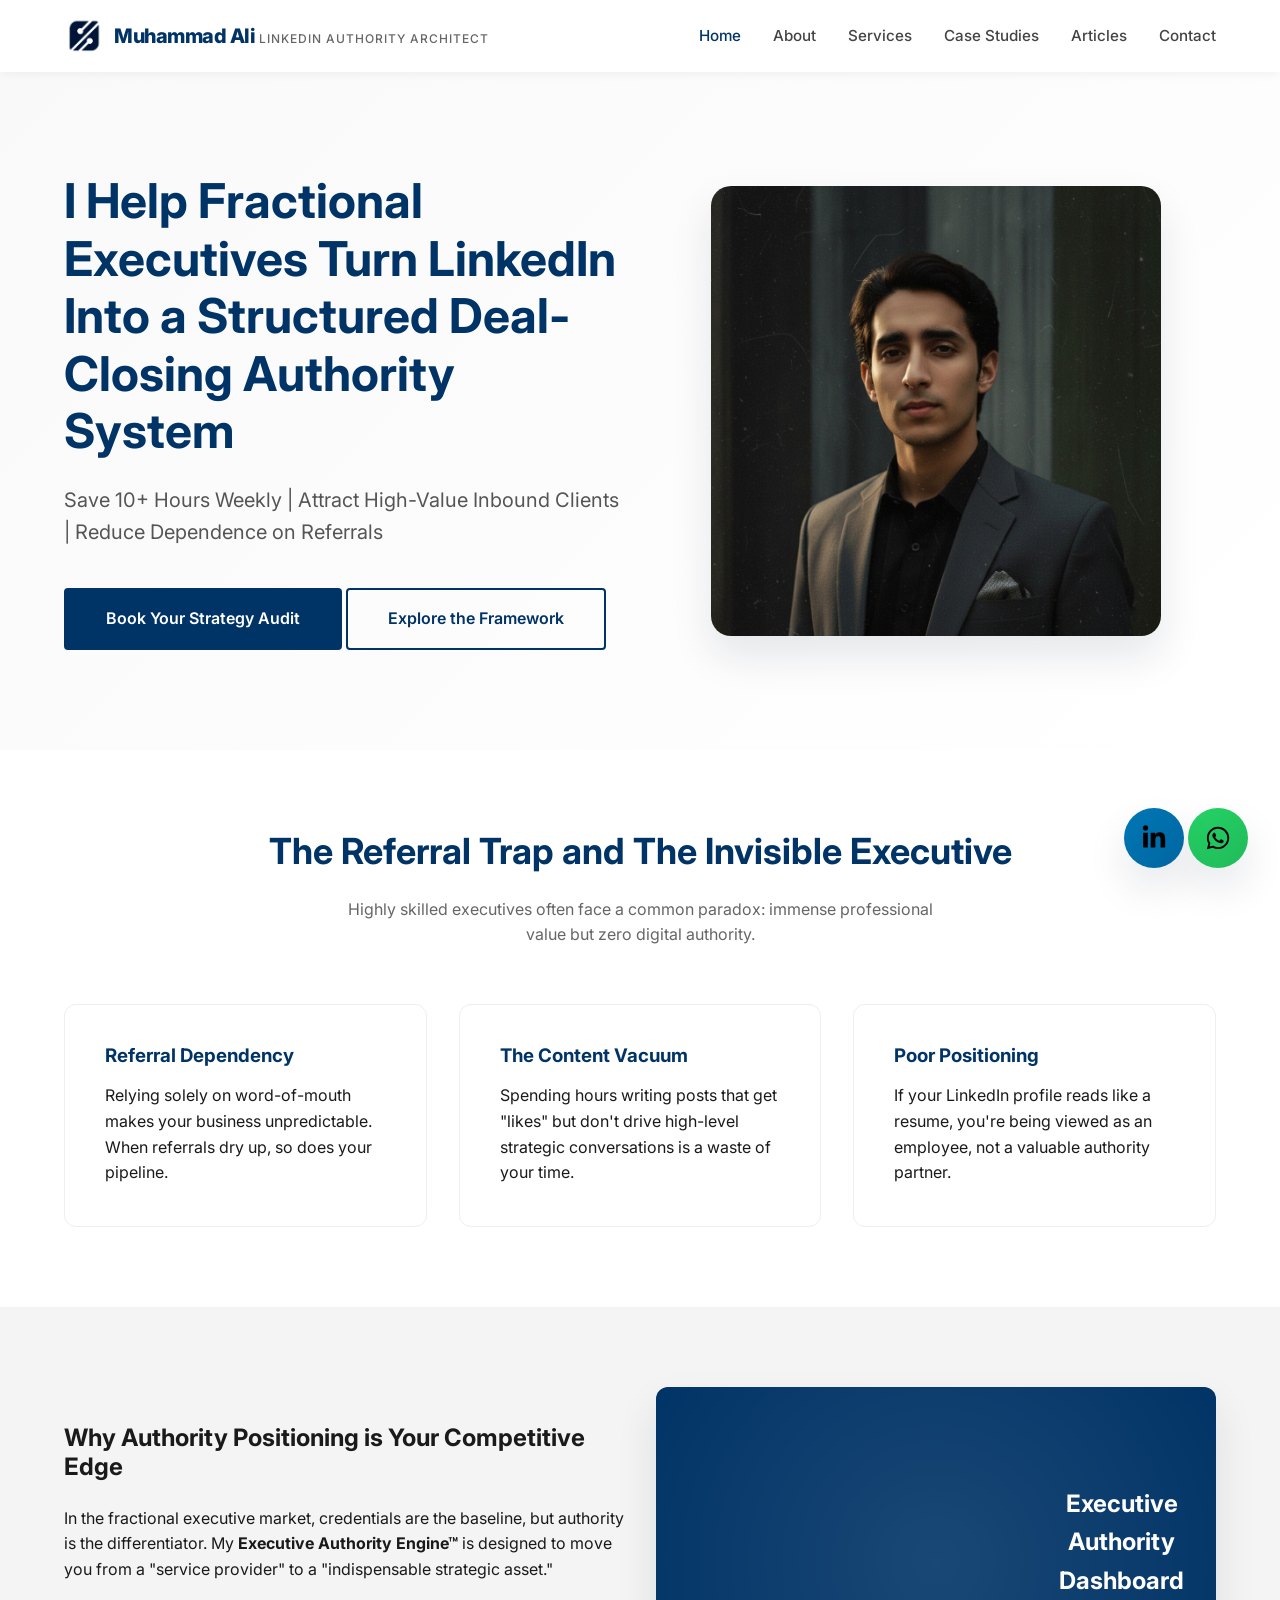
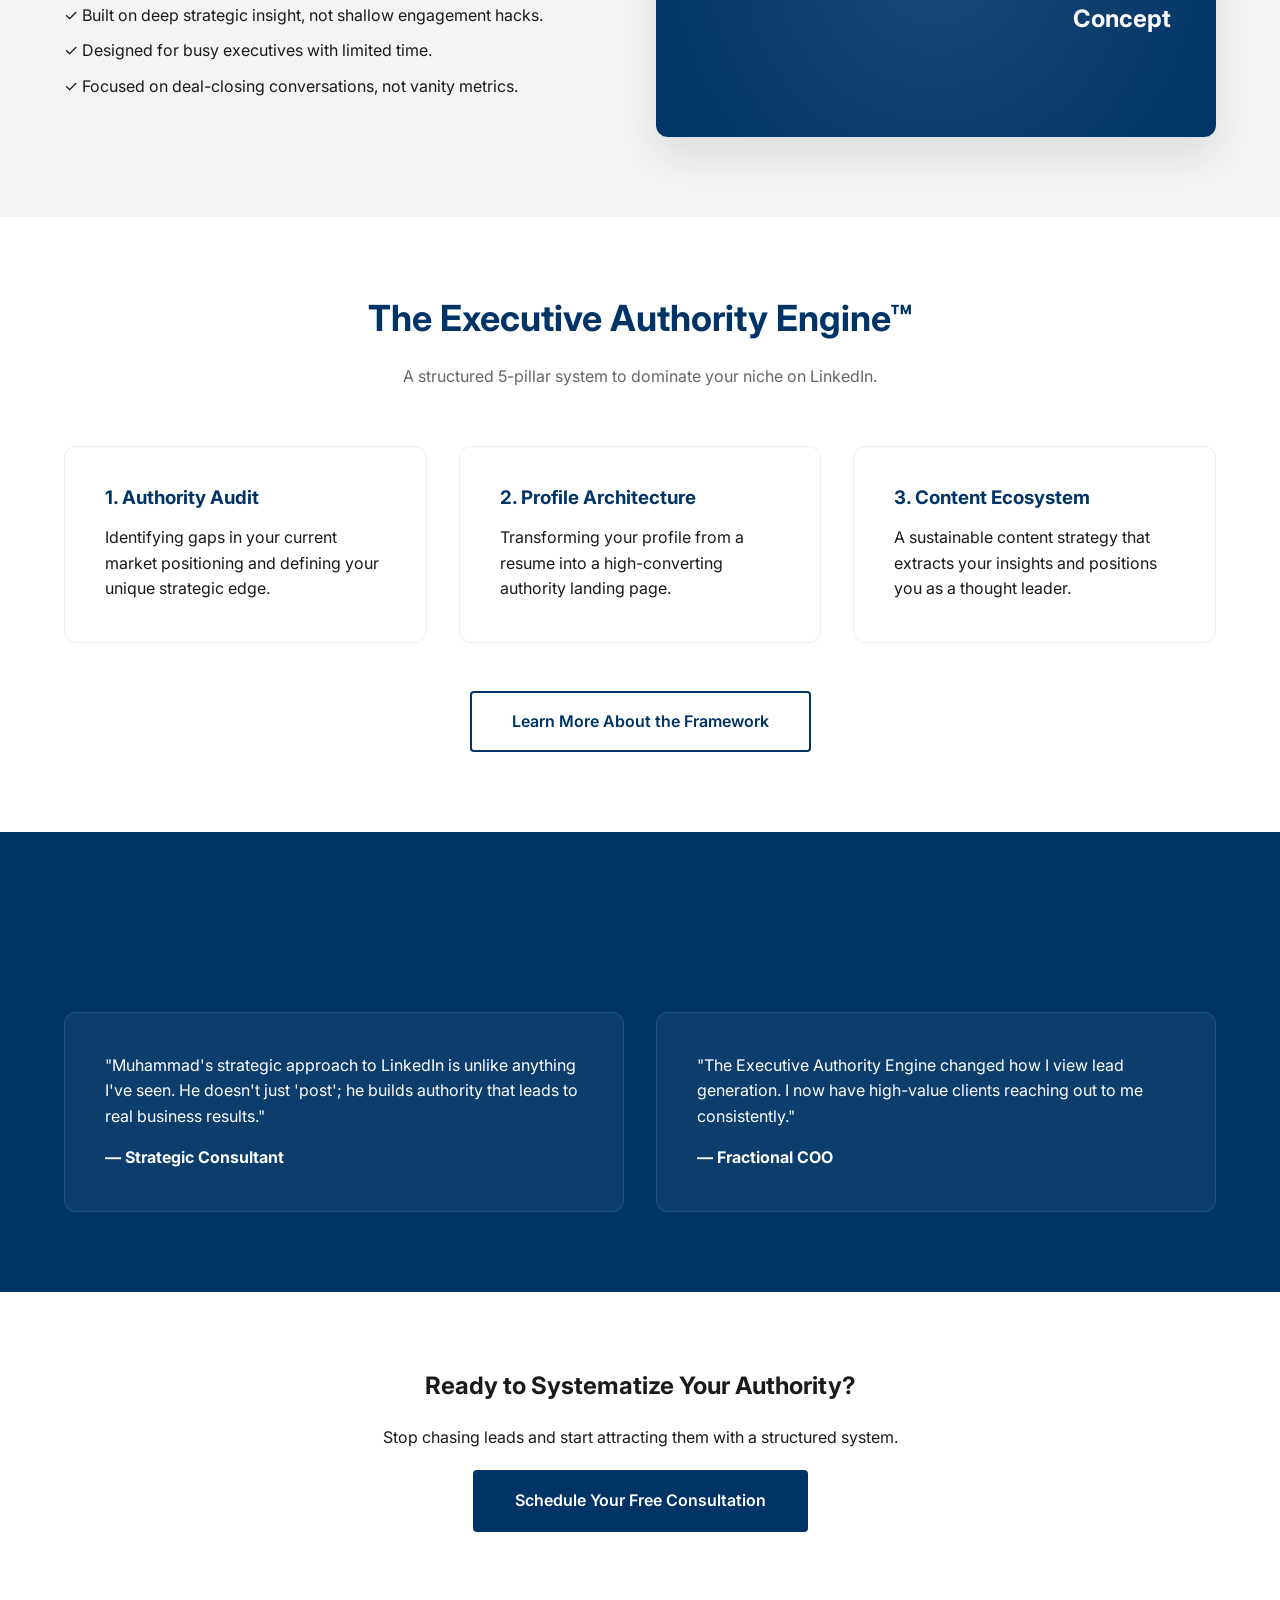
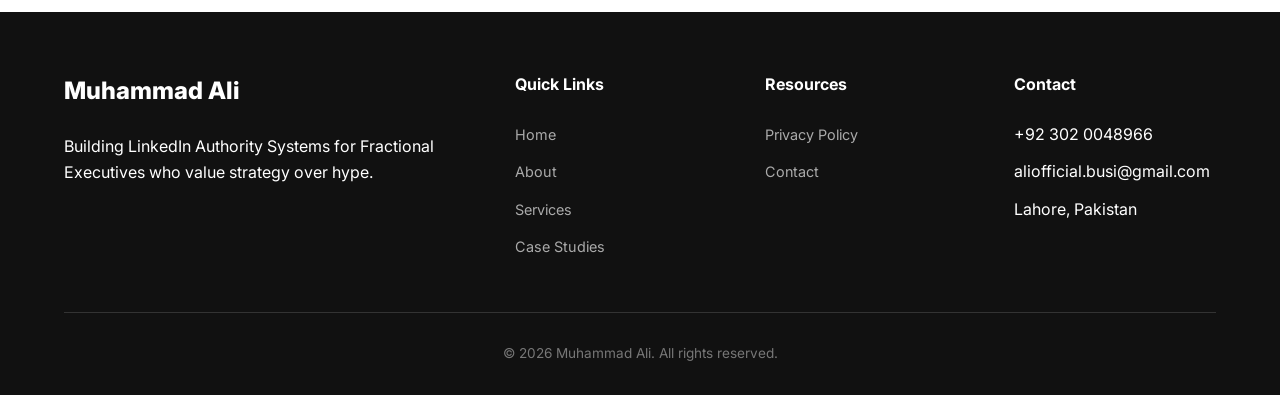
==== index.html @ 1dca79aa "aasfore-authority-architect Initial Deployment" ====
<!DOCTYPE html>
<html lang="en">

<head>
    <meta charset="UTF-8">
    <meta name="viewport" content="width=device-width, initial-scale=1.0">
    <!-- replace YOUR_CODE with the string provided by Google Search Console -->
    <meta name="google-site-verification" content="YOUR_CODE">
    <title>Muhammad Ali | LinkedIn Authority Architect | Executive Lead Generation</title>
    <meta name="description"
        content="Muhammad Ali helps fractional executives turn LinkedIn into a structured deal-closing authority system. Save 10+ hours weekly and attract high-value inbound clients.">
    <meta name="keywords"
        content="LinkedIn Marketing, Fractional Executives, Personal Branding, Executive Authority, Lead Generation, Muhammad Ali">
    <link rel="canonical" href="https://aliofficialpk.github.io/aasfore-authority-architect/" />
    <!-- Google Analytics -->
    <script async src="https://www.googletagmanager.com/gtag/js?id=G-XXXXXXXXXX"></script>
    <script>
        window.dataLayer = window.dataLayer || [];
        function gtag(){dataLayer.push(arguments);}
        gtag('js', new Date());
        gtag('config', 'G-XXXXXXXXXX'); // Replace with your GA4 ID
    </script>

    <!-- Open Graph Tags -->
    <meta property="og:title" content="LinkedIn Authority Architect | Muhammad Ali">
    <meta property="og:description"
        content="Turn LinkedIn into a structured deal-closing authority system. High-value lead generation for executives.">
    <meta property="og:image" content="https://aliofficialpk.github.io/aasfore-authority-architect/og-image.jpg">
    <meta property="og:url" content="https://aliofficialpk.github.io/aasfore-authority-architect/">
    <meta property="og:type" content="website">

    <!-- CSS -->
    <link rel="preconnect" href="https://fonts.googleapis.com">
    <link rel="preconnect" href="https://fonts.gstatic.com" crossorigin>
    <link href="https://fonts.googleapis.com/css2?family=Inter:wght@400;500;700;800&display=swap" rel="stylesheet">
    <link rel="stylesheet" href="https://cdnjs.cloudflare.com/ajax/libs/font-awesome/6.4.0/css/all.min.css" integrity="sha512-iecdLmaskl7CVJkEszD8auwQQQksKFVucqkngJ7I0FSVDqHry36rupLSutmpzyzxbgsDXkAGkna27iZmofglYD8g==" crossorigin="anonymous" referrerpolicy="no-referrer" />
    <link rel="stylesheet" href="styles.css">

    <!-- Schema.org JSON-LD -->
    <script type="application/ld+json">
    {
      "@context": "https://schema.org",
      "@type": "Person",
      "name": "Muhammad Ali",
      "jobTitle": "LinkedIn Authority Architect",
      "url": "https://aliofficialpk.github.io/aasfore-authority-architect/",
      "sameAs": [
        "https://www.linkedin.com/in/muhammad-ali-b2568537b"
      ],
      "address": {
        "@type": "PostalAddress",
        "addressLocality": "Lahore",
        "addressRegion": "Punjab",
        "addressCountry": "Pakistan"
      }
    }
    </script>
</head>

<body>

    <header>
        <div class="container">
            <nav>
                <a href="index.html" class="logo">
                    <div style="display: flex; align-items: center; gap: 10px;">
                        <img src="logoForAssfore.png" alt="Logo" style="height: 40px; width: auto;">
                        <div>Muhammad Ali <span>LinkedIn Authority Architect</span></div>
                    </div>
                </a>
                <ul class="nav-links">
                    <li><a href="index.html" class="active">Home</a></li>
                    <li><a href="about.html">About</a></li>
                    <li><a href="services.html">Services</a></li>
                    <li><a href="case-studies.html">Case Studies</a></li>
                    <li><a href="articles.html">Articles</a></li>
                    <li><a href="contact.html">Contact</a></li>
                </ul>
                <div class="menu-toggle">
                    <span></span>
                    <span></span>
                    <span></span>
                </div>
            </nav>
        </div>
    </header>

    <main>
        <!-- Hero Section -->
        <section class="hero">
            <div class="container">
                <div class="grid grid-2" style="align-items: center; text-align: left;">
                    <div class="reveal fade-up hero-animate">
                        <h1 style="margin-left: 0; margin-right: 0;">I Help Fractional Executives Turn LinkedIn Into a
                            Structured Deal-Closing Authority System</h1>
                        <p style="margin-left: 0; margin-right: 0;">Save 10+ Hours Weekly | Attract High-Value Inbound
                            Clients | Reduce Dependence on Referrals</p>
                        <div class="hero-btns">
                            <a href="contact.html" class="btn">Book Your Strategy Audit</a>
                            <a href="services.html" class="btn btn-outline">Explore the Framework</a>
                        </div>
                    </div>
                    <div class="reveal fade-up hero-animate" style="transition-delay: 0.2s;">
                        <img src="muhammad-ali.jpg" alt="Muhammad Ali - LinkedIn Authority Architect"
                            style="border-radius: 20px; box-shadow: var(--shadow-bold); width: 100%; max-width: 450px; margin: 0 auto; display: block;">
                    </div>
                </div>
            </div>
        </section>

        <!-- Problem Statement -->
        <section id="problem">
            <div class="container">
                <div class="section-title reveal fade-up">
                    <h2>The Referral Trap and The Invisible Executive</h2>
                    <p>Highly skilled executives often face a common paradox: immense professional value but zero
                        digital authority.</p>
                </div>
                <div class="grid grid-3">
                    <div class="card reveal fade-up" style="transition-delay: 0.1s;">
                        <h3>Referral Dependency</h3>
                        <p>Relying solely on word-of-mouth makes your business unpredictable. When referrals dry up, so
                            does your pipeline.</p>
                    </div>
                    <div class="card reveal fade-up" style="transition-delay: 0.2s;">
                        <h3>The Content Vacuum</h3>
                        <p>Spending hours writing posts that get "likes" but don't drive high-level strategic
                            conversations is a waste of your time.</p>
                    </div>
                    <div class="card reveal fade-up" style="transition-delay: 0.3s;">
                        <h3>Poor Positioning</h3>
                        <p>If your LinkedIn profile reads like a resume, you're being viewed as an employee, not a
                            valuable authority partner.</p>
                    </div>
                </div>
            </div>
        </section>

        <!-- Authority Positioning -->
        <section id="authority" style="background: var(--light-gray);">
            <div class="container">
                <div class="grid grid-2" style="align-items: center;">
                    <div class="reveal slide-left">
                        <h2>Why Authority Positioning is Your Competitive Edge</h2>
                        <p>In the fractional executive market, credentials are the baseline, but authority is the
                            differentiator. My <strong>Executive Authority Engine™</strong> is designed to move you from
                            a "service provider" to a "indispensable strategic asset."</p>
                        <ul style="margin-top: 20px;">
                            <li style="margin-bottom: 10px;">✓ Built on deep strategic insight, not shallow engagement
                                hacks.</li>
                            <li style="margin-bottom: 10px;">✓ Designed for busy executives with limited time.</li>
                            <li>✓ Focused on deal-closing conversations, not vanity metrics.</li>
                        </ul>
                    </div>
                    <div class="reveal fade-up" style="transition-delay: 0.2s;">
                        <!-- Graphical Element for Authority -->
                        <div
                            style="background: var(--primary-blue); height: 350px; border-radius: 12px; display: flex; align-items: center; justify-content: center; position: relative; overflow: hidden; box-shadow: var(--shadow-bold);">
                            <!-- Extra Professional Visual Integration -->
                            <div class="reveal scale-in" style="margin-top: 3rem; text-align: center;">
                                <img src="linkedin-growth-specialist.png"
                                    alt="LinkedIn Growth Specialist - AI Powered Content"
                                    style="width: 100%; max-width: 900px; border-radius: 20px; box-shadow: var(--shadow-bold);">
                            </div>
                            <div
                                style="position: absolute; width: 150%; height: 150%; background: radial-gradient(circle, rgba(255,255,255,0.1) 0%, transparent 70%);">
                            </div>
                            <h4 style="color: #fff; font-size: 1.5rem; text-align: center; padding: 2rem;">Executive
                                Authority <br> Dashboard Concept</h4>
                        </div>
                    </div>
                </div>
            </div>
        </section>

        <!-- Framework Overview -->
        <section id="framework">
            <div class="container">
                <div class="section-title reveal fade-up">
                    <h2>The Executive Authority Engine™</h2>
                    <p>A structured 5-pillar system to dominate your niche on LinkedIn.</p>
                </div>
                <div class="grid grid-3">
                    <div class="card reveal fade-up" style="transition-delay: 0.1s;">
                        <h3>1. Authority Audit</h3>
                        <p>Identifying gaps in your current market positioning and defining your unique strategic edge.
                        </p>
                    </div>
                    <div class="card reveal fade-up" style="transition-delay: 0.2s;">
                        <h3>2. Profile Architecture</h3>
                        <p>Transforming your profile from a resume into a high-converting authority landing page.</p>
                    </div>
                    <div class="card reveal fade-up" style="transition-delay: 0.3s;">
                        <h3>3. Content Ecosystem</h3>
                        <p>A sustainable content strategy that extracts your insights and positions you as a thought
                            leader.</p>
                    </div>
                </div>
                <div style="text-align: center; margin-top: 3rem;" class="reveal fade-up">
                    <a href="services.html" class="btn btn-outline">Learn More About the Framework</a>
                </div>
            </div>
        </section>

        <!-- Testimonials -->
        <section id="testimonials" style="background: var(--primary-blue); color: #fff;">
            <div class="container">
                <div class="section-title reveal fade-up">
                    <h2 style="color: #fff;">Client Feedback</h2>
                </div>
                <div class="grid grid-2">
                    <div class="card reveal fade-up"
                        style="background: rgba(255,255,255,0.05); border-color: rgba(255,255,255,0.1); color: #fff; transition-delay: 0.1s;">
                        <p>"Muhammad's strategic approach to LinkedIn is unlike anything I've seen. He doesn't just
                            'post'; he builds authority that leads to real business results."</p>
                        <h4 style="margin-top: 1rem;">— Strategic Consultant</h4>
                    </div>
                    <div class="card reveal fade-up"
                        style="background: rgba(255,255,255,0.05); border-color: rgba(255,255,255,0.1); color: #fff; transition-delay: 0.2s;">
                        <p>"The Executive Authority Engine changed how I view lead generation. I now have high-value
                            clients reaching out to me consistently."</p>
                        <h4 style="margin-top: 1rem;">— Fractional COO</h4>
                    </div>
                </div>
            </div>
        </section>

        <!-- CTA Section -->
        <section class="cta reveal fade-up">
            <div class="container" style="text-align: center;">
                <h2>Ready to Systematize Your Authority?</h2>
                <p>Stop chasing leads and start attracting them with a structured system.</p>
                <a href="contact.html" class="btn" style="margin-top: 20px;">Schedule Your Free Consultation</a>
            </div>
        </section>
    </main>

    <footer>
        <div class="container">
            <div class="footer-content">
                <div class="footer-info">
                    <div class="footer-logo">Muhammad Ali</div>
                    <p>Building LinkedIn Authority Systems for Fractional Executives who value strategy over hype.</p>
                </div>
                <div class="footer-links">
                    <h4>Quick Links</h4>
                    <ul>
                        <li><a href="index.html">Home</a></li>
                        <li><a href="about.html">About</a></li>
                        <li><a href="services.html">Services</a></li>
                        <li><a href="case-studies.html">Case Studies</a></li>
                    </ul>
                </div>
                <div class="footer-links">
                    <h4>Resources</h4>
                    <ul>
                        <li><a href="privacy-policy.html">Privacy Policy</a></li>
                        <li><a href="contact.html">Contact</a></li>
                    </ul>
                </div>
                <div class="footer-links">
                    <h4>Contact</h4>
                    <ul>
                        <li>+92 302 0048966</li>
                        <li>aliofficial.busi@gmail.com</li>
                        <li>Lahore, Pakistan</li>
                    </ul>
                </div>
            </div>
            <div class="footer-bottom">
                <p>&copy; 2026 Muhammad Ali. All rights reserved.</p>
            </div>
        </div>
    </footer>

    <!-- Floating WhatsApp Button -->
    <a href="https://wa.me/923020048966" class="whatsapp-button" target="_blank" rel="noopener noreferrer" title="Chat with us on WhatsApp">
        <img src="whatsappLogo.svg" alt="WhatsApp" class="whatsapp-icon">
    </a>

    <!-- Floating LinkedIn Button -->
    <a href="https://www.linkedin.com/in/muhammad-ali-b2568537b" class="linkedin-button" target="_blank" rel="noopener noreferrer" title="Connect with us on LinkedIn">
        <img src="linkedinLogo.svg" alt="LinkedIn" class="linkedin-icon">
    </a>

    <script src="script.js"></script>
</body>

</html>
---- styles.css ----
:root {
    --primary-blue: #003366;
    --text-charcoal: #1a1a1a;
    --bg-white: #ffffff;
    --light-gray: #f4f4f4;
    --accent-gray: #dddddd;
    --transition-speed: 0.4s;
    --max-width: 1200px;
    --shadow-soft: 0 10px 30px rgba(0, 0, 0, 0.05);
    --shadow-bold: 0 20px 40px rgba(0, 31, 63, 0.1);
}

@keyframes fadeInUp {
    from {
        opacity: 0;
        transform: translateY(30px);
    }

    to {
        opacity: 1;
        transform: translateY(0);
    }
}

@keyframes fadeIn {
    from {
        opacity: 0;
    }

    to {
        opacity: 1;
    }
}

@keyframes slideInLeft {
    from {
        opacity: 0;
        transform: translateX(-30px);
    }

    to {
        opacity: 1;
        transform: translateX(0);
    }
}

@keyframes scaleIn {
    from {
        opacity: 0;
        transform: scale(0.95);
    }

    to {
        opacity: 1;
        transform: scale(1);
    }
}

* {
    margin: 0;
    padding: 0;
    box-sizing: border-box;
}

.reveal {
    opacity: 0;
    transition: all 0.8s ease-out;
}

.reveal.visible {
    opacity: 1;
}

.fade-up {
    transform: translateY(30px);
}

.fade-up.visible {
    transform: translateY(0);
}

.slide-left {
    transform: translateX(-30px);
}

.slide-left.visible {
    transform: translateX(0);
}

.scale-in {
    transform: scale(0.95);
}

.scale-in.visible {
    transform: scale(1);
}

body {
    font-family: 'Inter', -apple-system, BlinkMacSystemFont, "Segoe UI", Roboto, sans-serif;
    line-height: 1.6;
    color: var(--text-charcoal);
    background-color: var(--bg-white);
    overflow-x: hidden;
}

h1,
h2,
h3 {
    line-height: 1.2;
    margin-bottom: 1.5rem;
    font-weight: 700;
}

a {
    text-decoration: none;
    color: inherit;
    transition: var(--transition-speed);
}

ul {
    list-style: none;
}

img {
    max-width: 100%;
    height: auto;
}

.container {
    max-width: var(--max-width);
    margin: 0 auto;
    padding: 0 1.5rem;
}

/* Header & Navigation */
header {
    background: var(--bg-white);
    box-shadow: 0 2px 10px rgba(0, 0, 0, 0.05);
    padding: 1rem 0;
    position: sticky;
    top: 0;
    z-index: 1000;
}

nav {
    display: flex;
    justify-content: space-between;
    align-items: center;
}

.logo {
    font-size: 1.25rem;
    font-weight: 800;
    color: var(--primary-blue);
    letter-spacing: -0.5px;
    line-height: 1.1;
    display: flex;
    flex-direction: column;
}

.logo span {
    font-size: 0.75rem;
    font-weight: 500;
    color: #666;
    letter-spacing: 1px;
    text-transform: uppercase;
}

.nav-links {
    display: flex;
    gap: 2rem;
}

.nav-links a {
    font-size: 0.95rem;
    font-weight: 500;
    color: #444;
}

.nav-links a:hover,
.nav-links a.active {
    color: var(--primary-blue);
}

.menu-toggle {
    display: none;
    flex-direction: column;
    gap: 5px;
    cursor: pointer;
}

.menu-toggle span {
    width: 25px;
    height: 3px;
    background: var(--text-charcoal);
    border-radius: 3px;
}

/* Hero Section */
.hero {
    padding: 100px 0;
    background: linear-gradient(135deg, #f9f9f9 0%, #ffffff 100%);
    text-align: center;
}

.hero h1 {
    font-size: 3rem;
    max-width: 900px;
    margin-left: auto;
    margin-right: auto;
    color: var(--primary-blue);
}

.hero p {
    font-size: 1.25rem;
    color: #555;
    margin-bottom: 2.5rem;
    max-width: 700px;
    margin-left: auto;
    margin-right: auto;
}

.btn {
    display: inline-block;
    padding: 1rem 2.5rem;
    background: var(--primary-blue);
    color: #fff;
    border-radius: 4px;
    font-weight: 600;
    transition: var(--transition-speed);
    border: 2px solid var(--primary-blue);
}

.btn:hover {
    background: transparent;
    color: var(--primary-blue);
}

.btn-outline {
    background: transparent;
    color: var(--primary-blue);
}

.btn-outline:hover {
    background: var(--primary-blue);
    color: #fff;
}

/* Sections */
section {
    padding: 80px 0;
}

.section-title {
    text-align: center;
    margin-bottom: 3.5rem;
}

.section-title h2 {
    font-size: 2.25rem;
    color: var(--primary-blue);
}

.section-title p {
    color: #666;
    max-width: 600px;
    margin: 0 auto;
}

/* Grid Layouts */
.grid {
    display: grid;
    gap: 2rem;
}

.grid-3 {
    grid-template-columns: repeat(3, 1fr);
}

.grid-2 {
    grid-template-columns: repeat(2, 1fr);
}

/* Cards */
.card {
    background: #fff;
    padding: 2.5rem;
    border: 1px solid #eee;
    border-radius: 12px;
    transition: var(--transition-speed) cubic-bezier(0.165, 0.84, 0.44, 1);
}

.card:hover {
    border-color: var(--primary-blue);
    transform: translateY(-10px);
    box-shadow: var(--shadow-bold);
}

.card h3 {
    color: var(--primary-blue);
    margin-bottom: 1rem;
}

/* Footer */
footer {
    background: #111;
    color: #fff;
    padding: 60px 0 30px;
}

.footer-content {
    display: grid;
    grid-template-columns: 2fr 1fr 1fr 1fr;
    gap: 3rem;
    margin-bottom: 40px;
}

.footer-logo {
    font-size: 1.5rem;
    font-weight: 800;
    margin-bottom: 1.5rem;
    color: #fff;
}

.footer-links h4 {
    margin-bottom: 1.5rem;
    color: #fff;
}

.footer-links ul li {
    margin-bottom: 0.75rem;
}

.footer-links ul li a {
    color: #aaa;
    font-size: 0.9rem;
}

.footer-links ul li a:hover {
    color: #fff;
}

.footer-bottom {
    border-top: 1px solid #333;
    padding-top: 30px;
    text-align: center;
    font-size: 0.85rem;
    color: #777;
}

/* Responsive */
@media (max-width: 992px) {
    .grid-3 {
        grid-template-columns: repeat(2, 1fr);
    }

    .hero h1 {
        font-size: 2.5rem;
    }
}

/* Floating WhatsApp Button */
.whatsapp-button {
    position: fixed;
    bottom: 2rem;
    right: 2rem;
    width: 60px;
    height: 60px;
    background: linear-gradient(135deg, #25d366 0%, #20ba5a 100%);
    border-radius: 50%;
    display: flex;
    align-items: center;
    justify-content: center;
    text-decoration: none;
    box-shadow: var(--shadow-bold);
    transition: all var(--transition-speed) ease;
    z-index: 999;
    border: none;
    cursor: pointer;
}

.whatsapp-icon {
    width: 32px;
    height: 32px;
    object-fit: contain;
}

.whatsapp-button:hover {
    transform: scale(1.1) translateY(-5px);
    box-shadow: 0 25px 45px rgba(37, 211, 102, 0.35);
}

.whatsapp-button:active {
    transform: scale(0.95);
}

/* Floating LinkedIn Button */
.linkedin-button {
    position: fixed;
    bottom: 2rem;
    right: 6rem;
    width: 60px;
    height: 60px;
    background: linear-gradient(135deg, #0077B5 0%, #0066A1 100%);
    border-radius: 50%;
    display: flex;
    align-items: center;
    justify-content: center;
    text-decoration: none;
    box-shadow: var(--shadow-bold);
    transition: all var(--transition-speed) ease;
    z-index: 999;
    border: none;
    cursor: pointer;
}

.linkedin-icon {
    width: 32px;
    height: 32px;
    object-fit: contain;
}

.linkedin-button:hover {
    transform: scale(1.1) translateY(-5px);
    box-shadow: 0 25px 45px rgba(0, 119, 181, 0.35);
}

.linkedin-button:active {
    transform: scale(0.95);
}

@media (max-width: 768px) {
    .nav-links {
        display: none;
        position: absolute;
        top: 100%;
        left: 0;
        width: 100%;
        background: #fff;
        flex-direction: column;
        padding: 2rem;
        gap: 1.5rem;
        box-shadow: 0 10px 20px rgba(0, 0, 0, 0.05);
    }

    .nav-links.active {
        display: flex;
    }

    .menu-toggle {
        display: flex;
    }

    .grid-3,
    .grid-2 {
        grid-template-columns: 1fr;
    }

    .hero h1 {
        font-size: 2rem;
    }

    .footer-content {
        grid-template-columns: 1fr;
    }

    .linkedin-button {
        bottom: 1.5rem;
        right: 5rem;
        width: 56px;
        height: 56px;
    }

    .linkedin-icon {
        width: 28px;
        height: 28px;
    }

    .whatsapp-button {
        bottom: 1.5rem;
        right: 1.5rem;
        width: 56px;
        height: 56px;
        font-size: 28px;
    }
}

@media (max-width: 480px) {
    .whatsapp-button {
        bottom: 1rem;
        right: 1rem;
        width: 50px;
        height: 50px;
        font-size: 24px;
    }

    .linkedin-button {
        bottom: 5.2rem;
        right: 1rem;
        width: 50px;
        height: 50px;
    }

    .linkedin-icon {
        width: 24px;
        height: 24px;
    }

    .whatsapp-icon {
        width: 24px;
        height: 24px;
    }
}
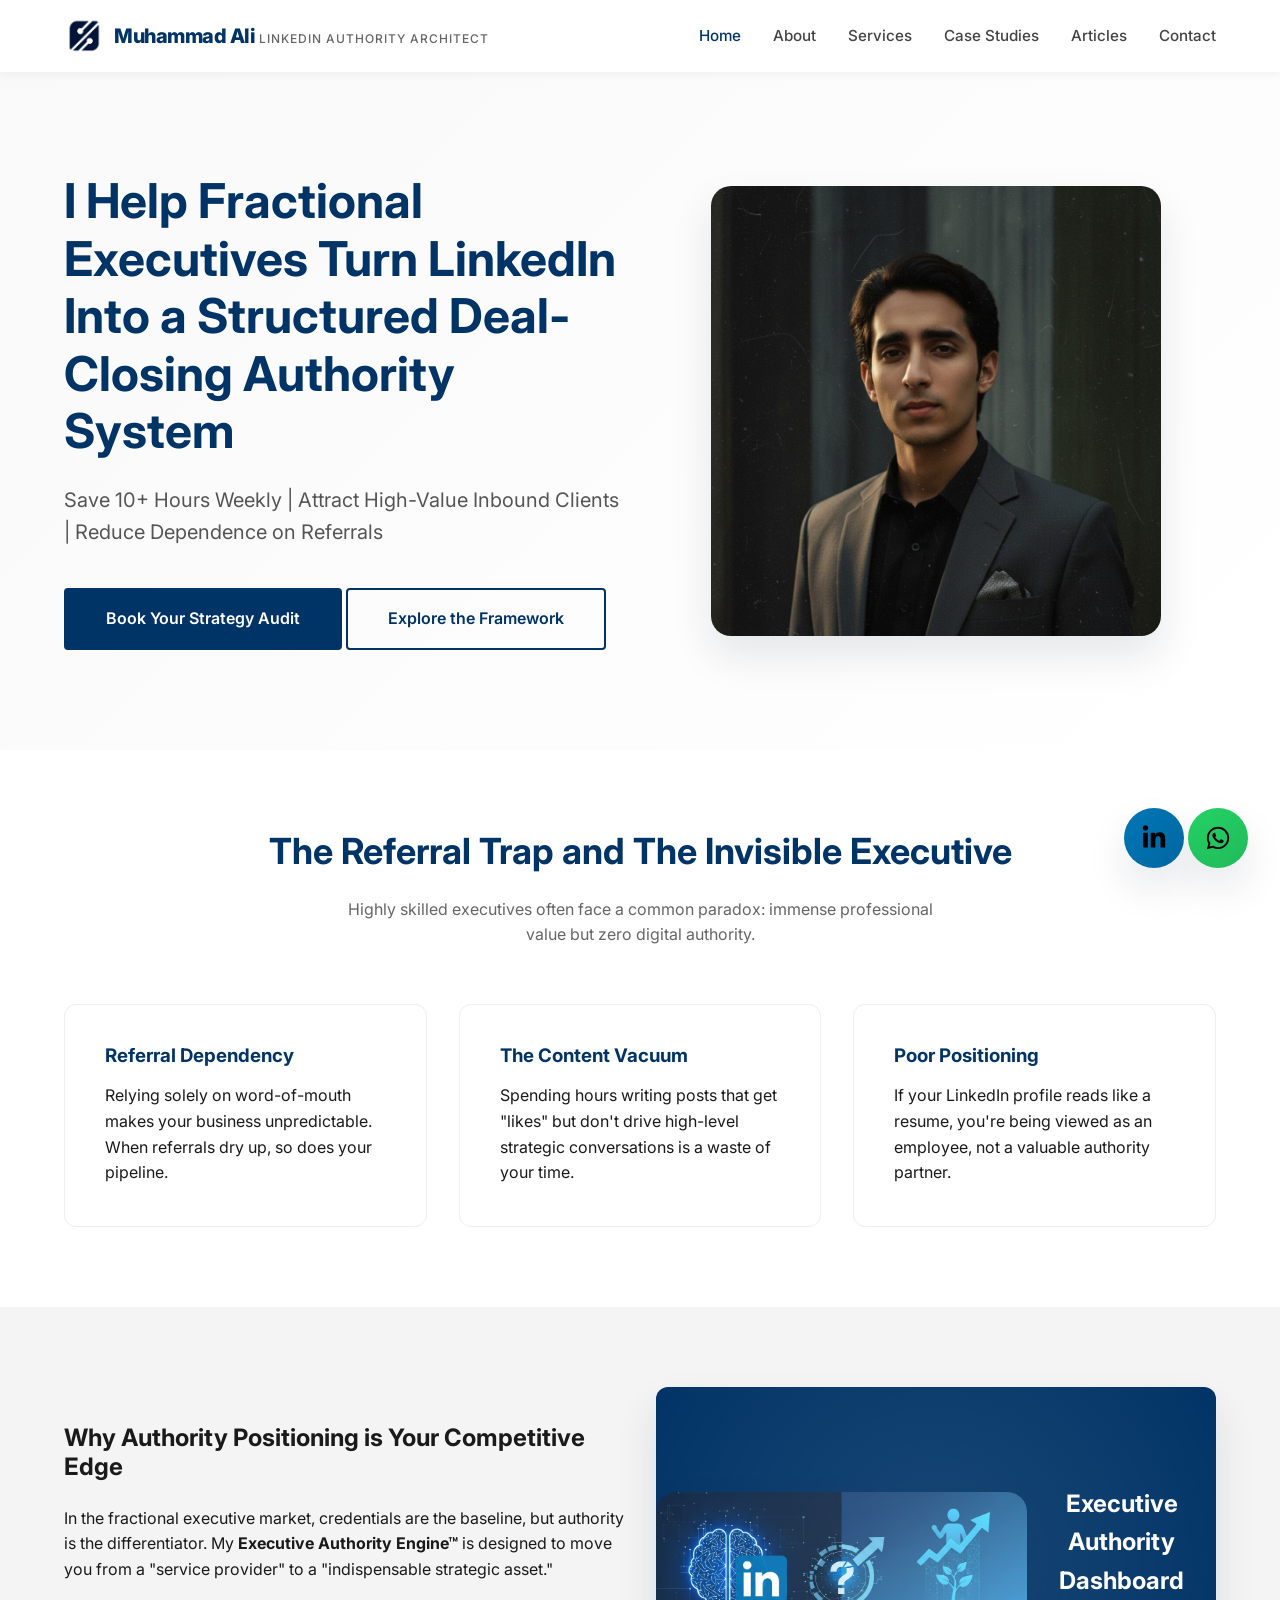
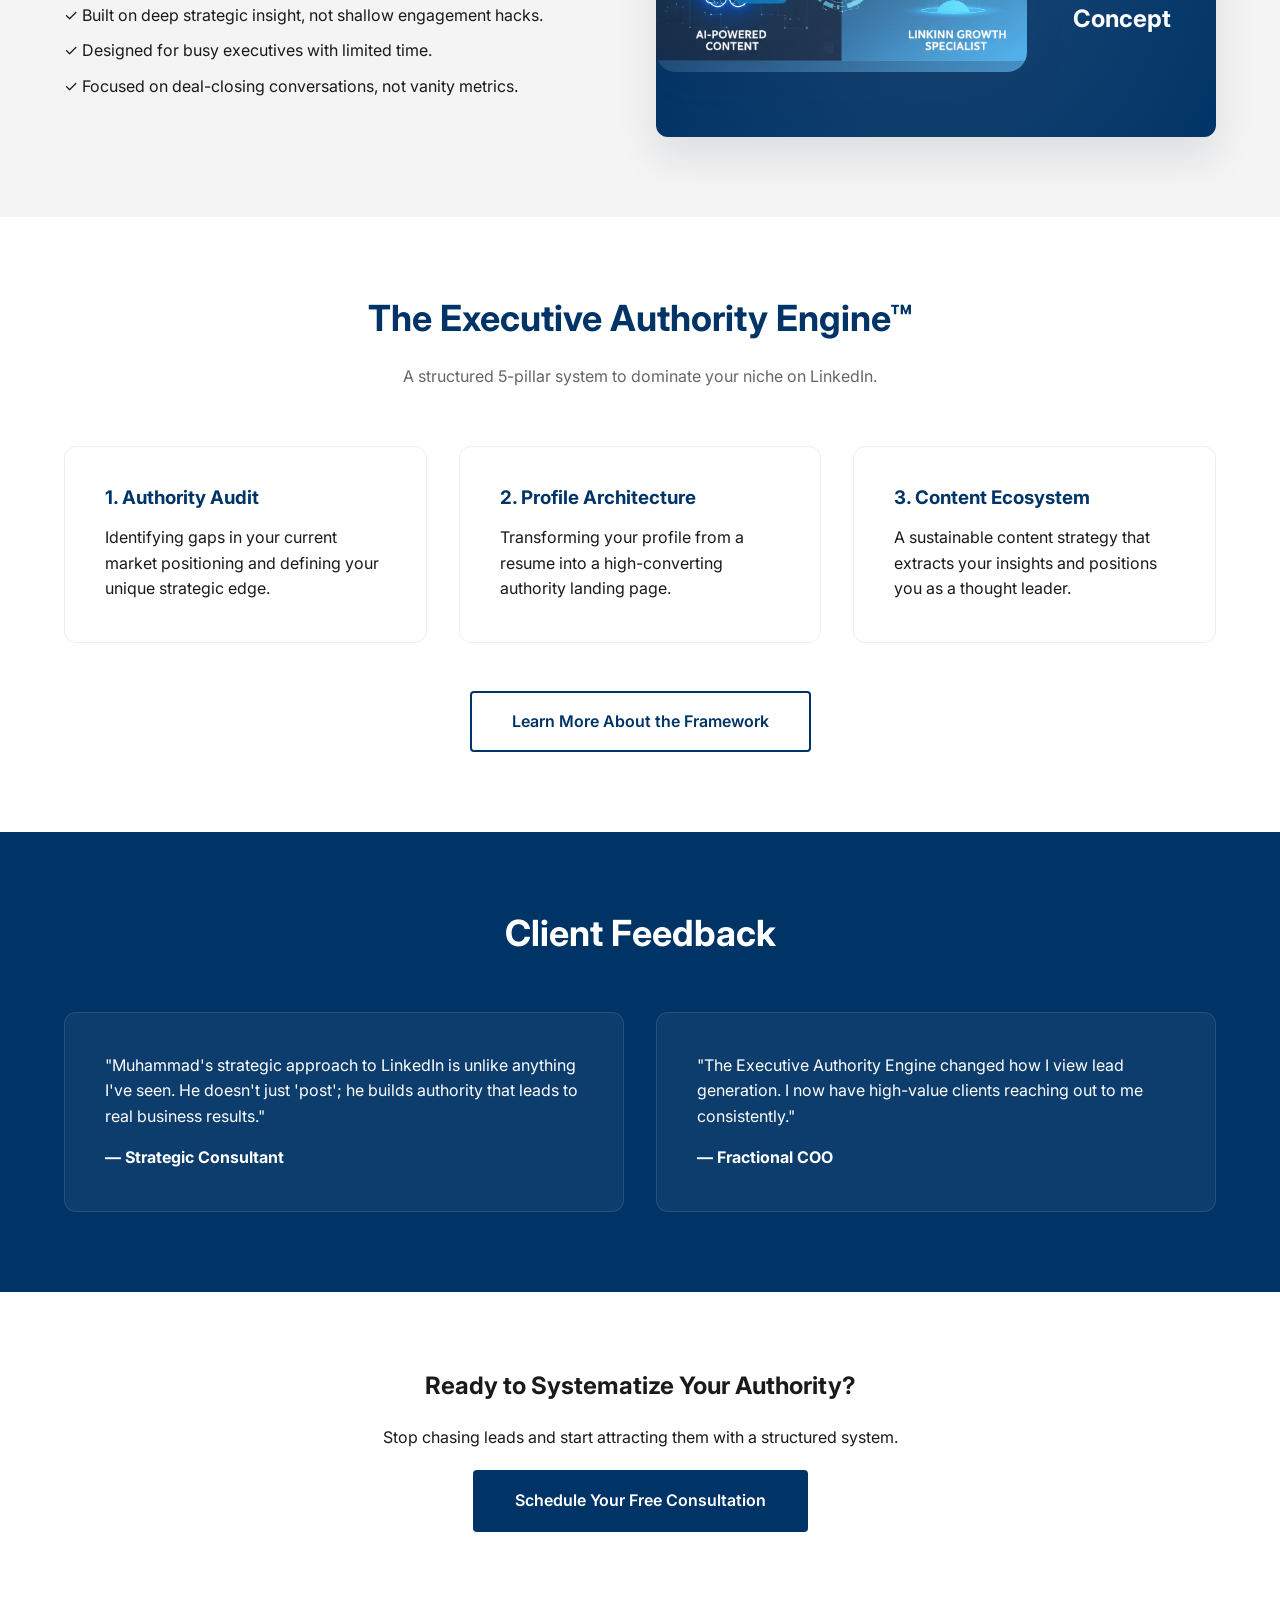
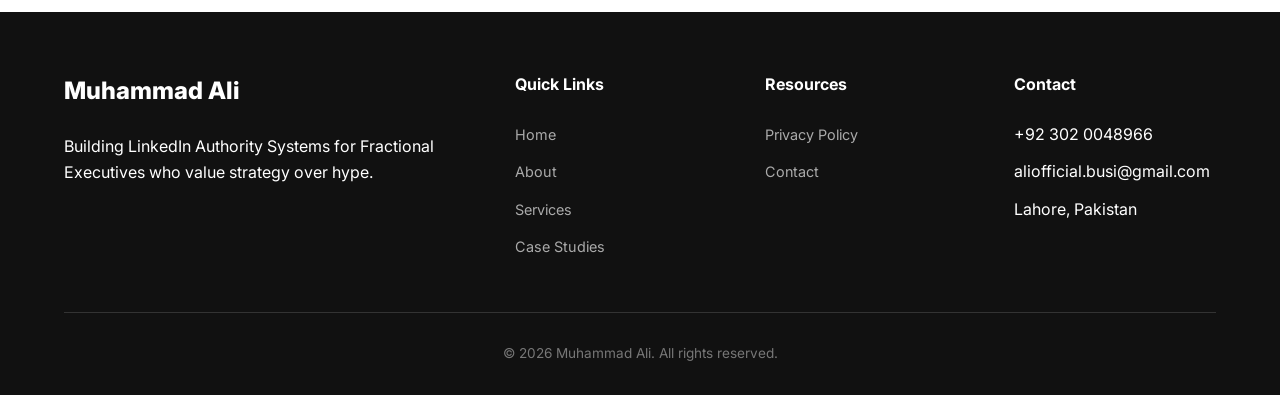
==== commit 3d895b8b: "Change Google Analytics tracking ID and add new tag Updated Google Analytics tracking ID and added n" ====
--- a/index.html
+++ b/index.html
@@ -2,6 +2,15 @@
 <html lang="en">
 
 <head>
+    <!-- Google tag (gtag.js) -->
+<script async src="https://www.googletagmanager.com/gtag/js?id=G-4140FM061S"></script>
+<script>
+  window.dataLayer = window.dataLayer || [];
+  function gtag(){dataLayer.push(arguments);}
+  gtag('js', new Date());
+
+  gtag('config', 'G-4140FM061S');
+</script>
     <meta charset="UTF-8">
     <meta name="viewport" content="width=device-width, initial-scale=1.0">
     <!-- replace YOUR_CODE with the string provided by Google Search Console -->
@@ -13,12 +22,12 @@
         content="LinkedIn Marketing, Fractional Executives, Personal Branding, Executive Authority, Lead Generation, Muhammad Ali">
     <link rel="canonical" href="https://aliofficialpk.github.io/aasfore-authority-architect/" />
     <!-- Google Analytics -->
-    <script async src="https://www.googletagmanager.com/gtag/js?id=G-XXXXXXXXXX"></script>
+    <script async src="https://www.googletagmanager.com/gtag/js?id=G-XWM94KB9H3"></script>
     <script>
         window.dataLayer = window.dataLayer || [];
         function gtag(){dataLayer.push(arguments);}
         gtag('js', new Date());
-        gtag('config', 'G-XXXXXXXXXX'); // Replace with your GA4 ID
+        gtag('config', 'G-XWM94KB9H3'); // Replace with your GA4 ID
     </script>
 
     <!-- Open Graph Tags -->
@@ -286,4 +295,6 @@
     <script src="script.js"></script>
 </body>
 
-</html>+
+</html>
+
